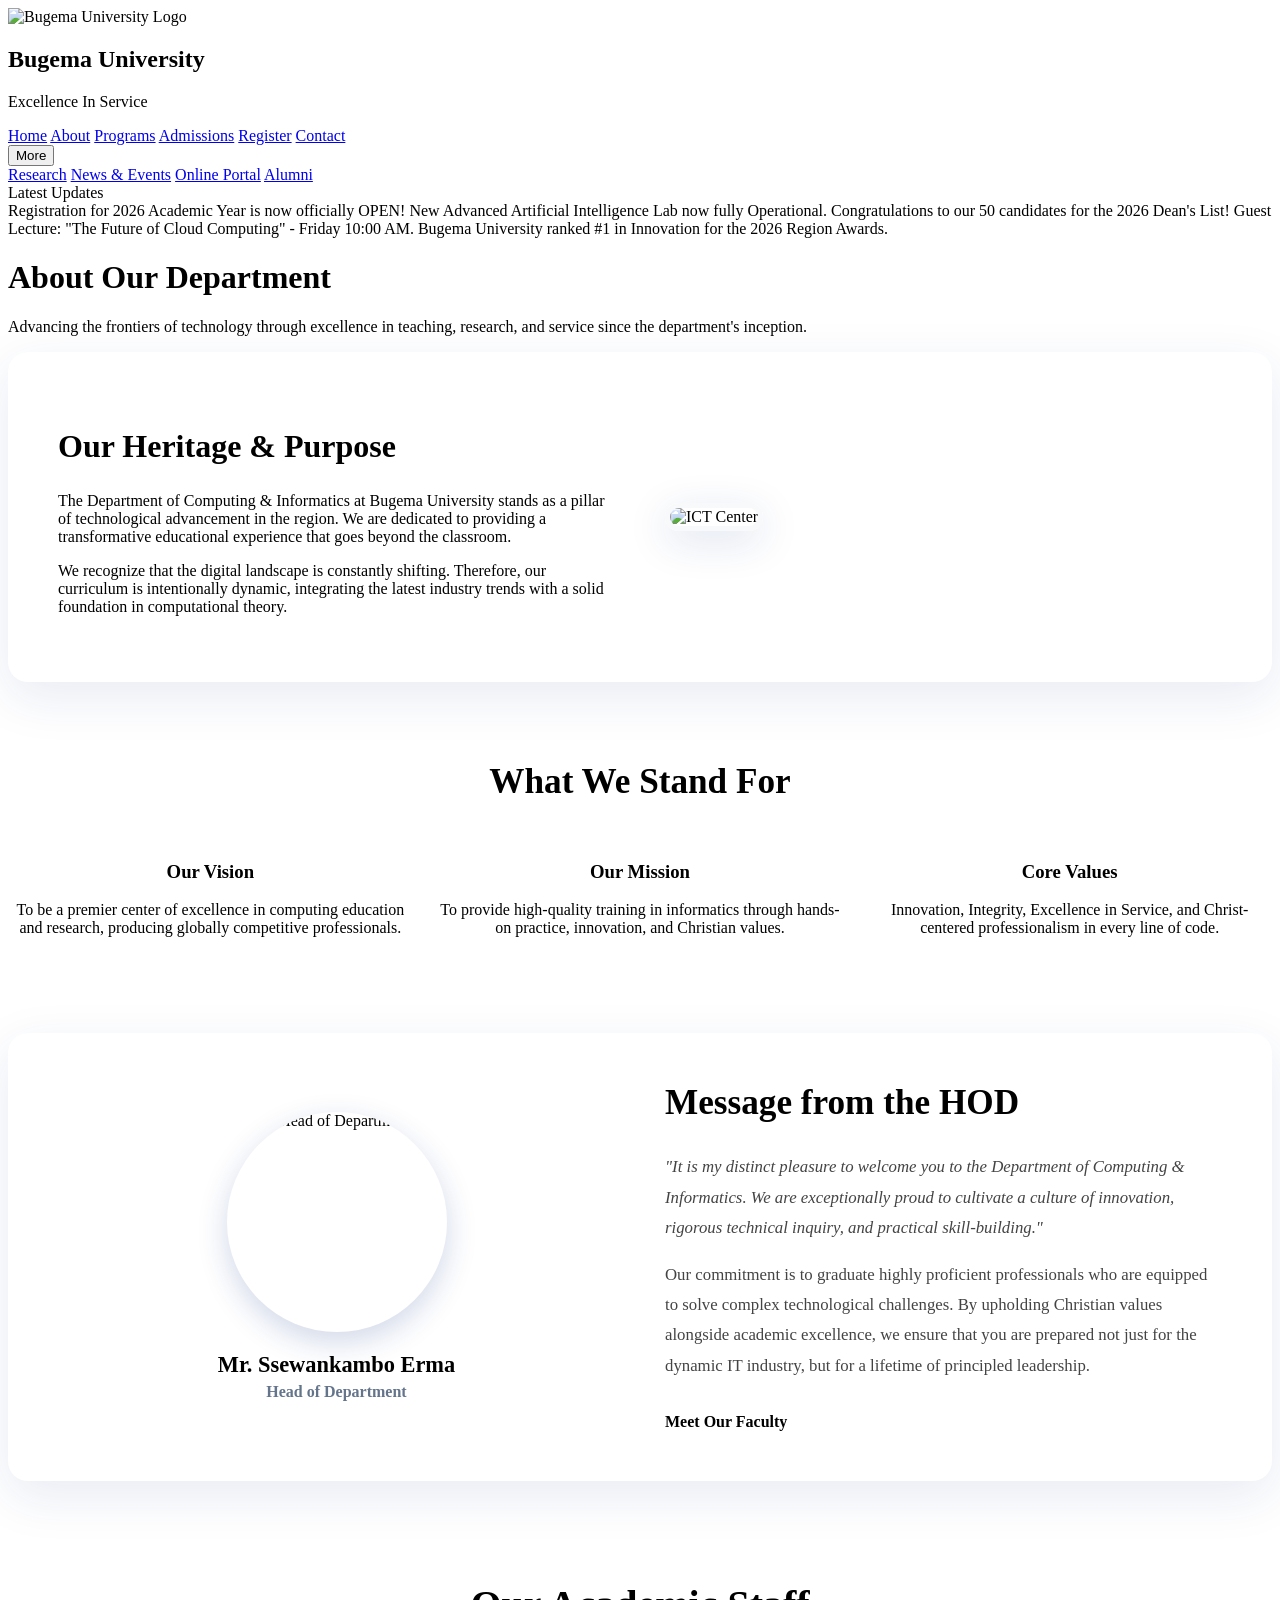
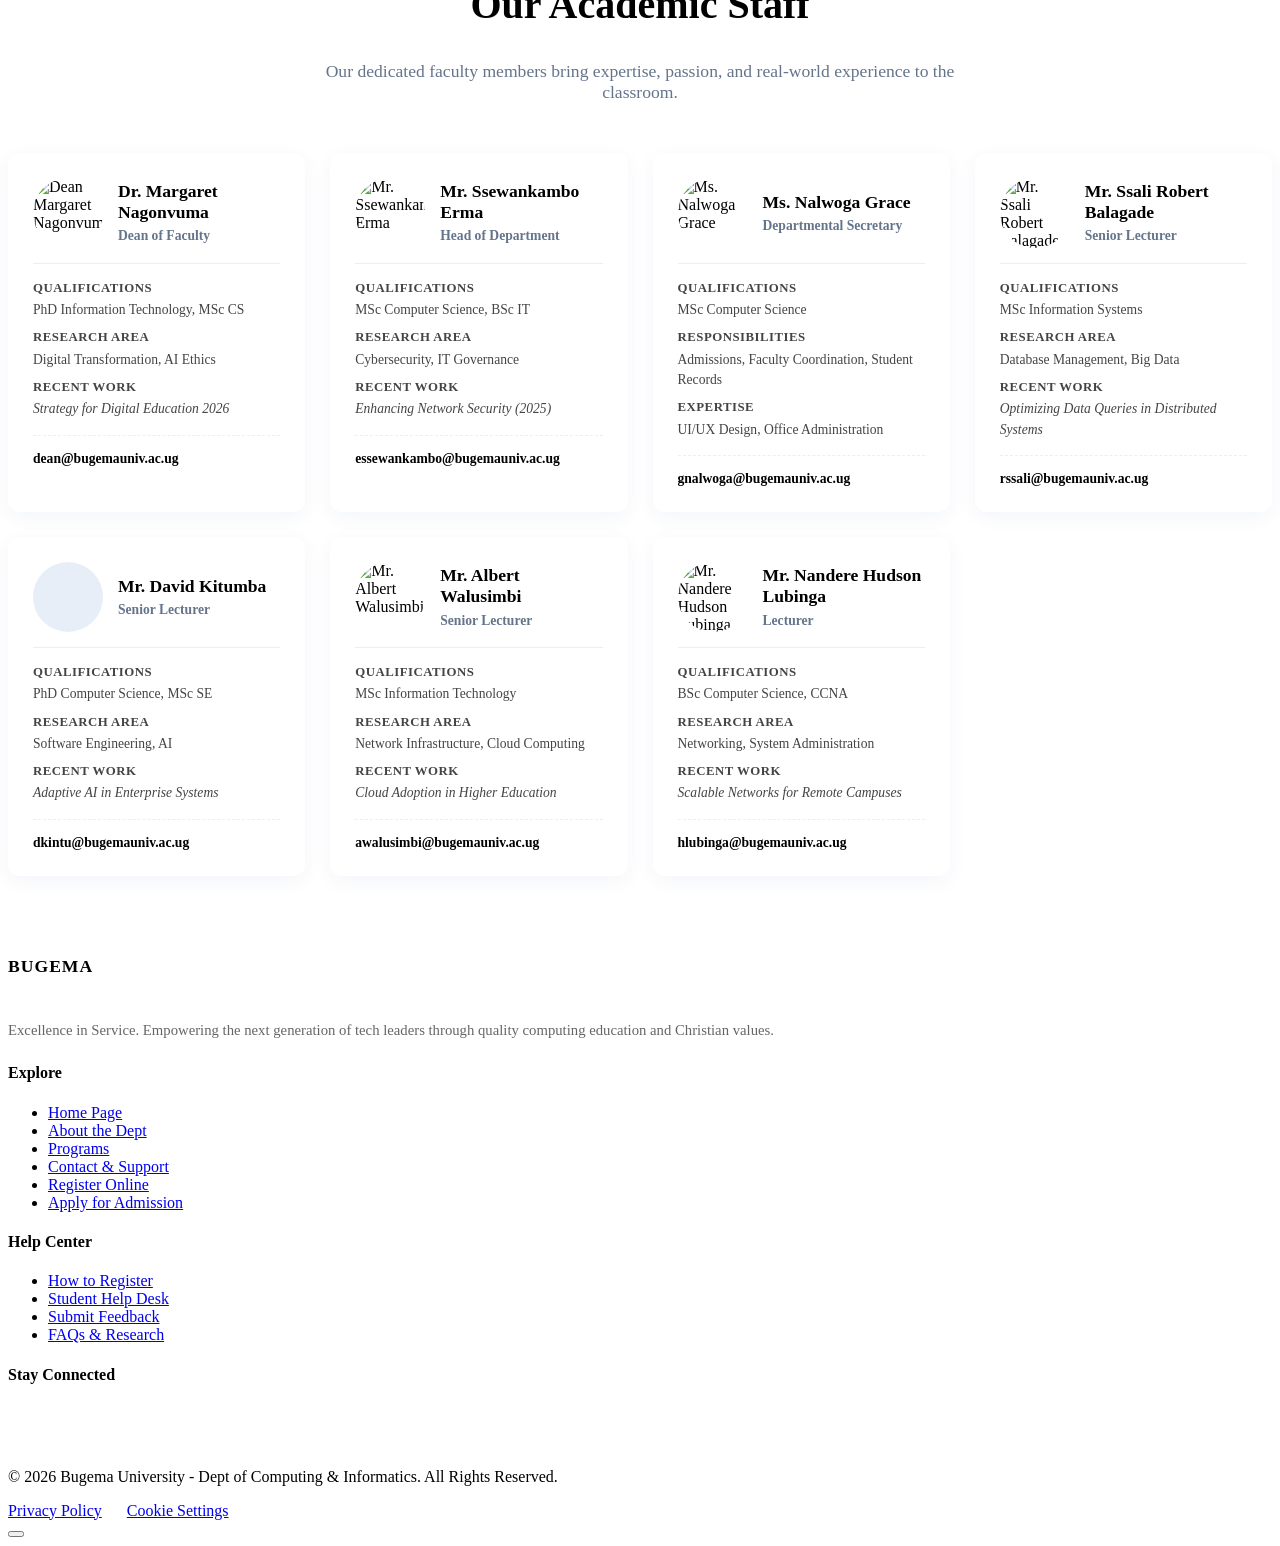
==== About Us _ Bugema University - Department of Computing & Informatics.html @ f6e088bc "Add files via upload" ====
<!DOCTYPE html>
<!-- saved from url=(0065)https://bugema-univ-departmentof-computinga.vercel.app/about.html -->
<html lang="en" data-theme="light"><head><meta http-equiv="Content-Type" content="text/html; charset=UTF-8">
    
    <meta name="viewport" content="width=device-width, initial-scale=1.0">
    <title>About Us | Bugema University - Department of Computing &amp; Informatics</title>
    <meta name="description" content="Learn about the Department of Computing &amp; Informatics at Bugema University - our heritage, vision, mission, and core values.">
    <link rel="stylesheet" href="./About Us _ Bugema University - Department of Computing &amp; Informatics_files/all.min.css">
    <link rel="stylesheet" href="./About Us _ Bugema University - Department of Computing &amp; Informatics_files/styles.css">
    <style>
        .content-grid {
            display: grid;
            grid-template-columns: 1fr 1fr;
            gap: 50px;
            align-items: center;
            margin-bottom: 60px;
            background: white;
            padding: 50px;
            border-radius: 20px;
            box-shadow: 0 15px 50px rgba(26, 58, 138, 0.1);
        }

        .content-image img {
            width: 100%;
            border-radius: 15px;
            box-shadow: 0 10px 40px rgba(26, 58, 138, 0.15);
            border: 5px solid #f8f9fa;
        }

        .values-section {
            display: grid;
            grid-template-columns: repeat(auto-fit, minmax(280px, 1fr));
            gap: 25px;
            margin-top: 40px;
        }

        /* Staff Profiles Styling */
        .staff-grid {
            display: grid;
            grid-template-columns: repeat(auto-fill, minmax(280px, 1fr));
            gap: 25px;
            margin-top: 50px;
            margin-bottom: 80px;
        }

        .staff-card {
            background: white;
            border-radius: 12px;
            padding: 25px;
            box-shadow: 0 5px 20px rgba(26, 58, 138, 0.05);
            border-top: 4px solid var(--bu-blue);
            transition: transform 0.3s ease, box-shadow 0.3s ease;
            text-align: left;
            z-index: 10;
        }

        .staff-card:hover {
            transform: translateY(-8px) !important;
            box-shadow: 0 12px 30px rgba(26, 58, 138, 0.12);
        }

        .staff-header {
            display: flex;
            align-items: center;
            gap: 15px;
            margin-bottom: 15px;
            border-bottom: 1px solid #eee;
            padding-bottom: 15px;
        }

        .staff-img,
        .staff-placeholder-img {
            width: 70px;
            height: 70px;
            flex-shrink: 0;
            border-radius: 50%;
            border: 3px solid var(--light-blue);
        }

        .staff-img {
            object-fit: cover;
        }

        .staff-placeholder-img {
            background: #f1f5f9;
            color: #94a3b8;
            display: flex;
            align-items: center;
            justify-content: center;
            font-size: 2rem;
        }

        .staff-info h3 {
            margin: 0;
            color: var(--bu-blue);
            font-size: 1.1rem;
            font-weight: 700;
            line-height: 1.2;
        }

        .staff-info p {
            margin: 5px 0 0;
            color: #64748b;
            font-size: 0.85rem;
            font-weight: 600;
        }

        .staff-details p {
            margin: 8px 0;
            font-size: 0.85rem;
            color: #444;
            line-height: 1.5;
        }

        .staff-details strong {
            color: var(--bu-blue);
            font-size: 0.8rem;
            display: block;
            margin-bottom: 2px;
            text-transform: uppercase;
            letter-spacing: 0.5px;
        }

        .staff-contact {
            margin-top: 15px;
            padding-top: 15px;
            border-top: 1px dashed #eee;
            font-size: 0.85rem;
            word-break: break-all;
        }

        .staff-contact a {
            color: var(--accent-blue);
            text-decoration: none;
            font-weight: 600;
        }

        @media (max-width: 768px) {
            .content-grid {
                grid-template-columns: 1fr;
            }
        }
    </style>
</head>

<body>

    <nav aria-label="Main navigation">
        <div class="top-bar">
            <div class="logo-container">
                <img src="./About Us _ Bugema University - Department of Computing &amp; Informatics_files/logoBU.jpg" alt="Bugema University Logo">
                <div class="logo-text">
                    <h1>Bugema University</h1>
                    <p>Excellence In Service</p>
                </div>
            </div>
        </div>
        <div class="bottom-bar">
            <div class="nav-links">
                <a href="https://bugema-univ-departmentof-computinga.vercel.app/index.html">Home</a>
                <a href="https://bugema-univ-departmentof-computinga.vercel.app/about.html" class="active">About</a>
                <a href="https://bugema-univ-departmentof-computinga.vercel.app/programs.html">Programs</a>
                <a href="https://bugema-univ-departmentof-computinga.vercel.app/admissions.html">Admissions</a>
                <a href="https://bugema-univ-departmentof-computinga.vercel.app/registrationForm.html">Register</a>
                <a href="https://bugema-univ-departmentof-computinga.vercel.app/about.html#contact">Contact</a>
                <div class="dropdown">
                    <button class="dropdown-btn">More <i class="fas fa-chevron-down"></i></button>
                    <div class="dropdown-content">
                        <a href="https://bugema-univ-departmentof-computinga.vercel.app/research.html">Research</a>
                        <a href="https://bugema-univ-departmentof-computinga.vercel.app/news.html">News &amp; Events</a>
                        <a href="https://bugema-univ-departmentof-computinga.vercel.app/list.html">Online Portal</a>
                        <a href="https://bugema-univ-departmentof-computinga.vercel.app/alumni.html">Alumni</a>
                    </div>
                </div>
            </div>
        </div>
    </nav>

    <div class="news-ticker">
        <div class="ticker-label">Latest Updates</div>
        <div class="ticker-wrap">
            <div class="ticker-move">
                <span class="ticker-item"><i class="fas fa-bullhorn"></i> Registration for 2026 Academic Year is now
                    officially OPEN!</span>
                <span class="ticker-item"><i class="fas fa-microchip"></i> New Advanced Artificial Intelligence Lab now
                    fully Operational.</span>
                <span class="ticker-item"><i class="fas fa-graduation-cap"></i> Congratulations to our 50 candidates for
                    the 2026 Dean's List!</span>
                <span class="ticker-item"><i class="fas fa-calendar-check"></i> Guest Lecture: "The Future of Cloud
                    Computing" - Friday 10:00 AM.</span>
                <span class="ticker-item"><i class="fas fa-university"></i> Bugema University ranked #1 in Innovation
                    for the 2026 Region Awards.</span>
            </div>
        </div>
    </div>
    <header class="page-hero">
        <h1>About Our Department</h1>
        <p>Advancing the frontiers of technology through excellence in teaching, research, and service since the
            department's inception.</p>
    </header>

    <div class="container">
        <section class="content-grid">
            <div class="content-text">
                <h2 style="color: var(--text-primary); font-size: 2rem; font-weight: 800;">Our Heritage &amp; Purpose</h2>
                <p>The Department of Computing &amp; Informatics at Bugema University stands as a pillar of technological
                    advancement in the region. We are dedicated to providing a transformative educational experience
                    that goes beyond the classroom.</p>
                <p>We recognize that the digital landscape is constantly shifting. Therefore, our curriculum is
                    intentionally dynamic, integrating the latest industry trends with a solid foundation in
                    computational theory.</p>
            </div>
            <div class="content-image">
                <img src="./About Us _ Bugema University - Department of Computing &amp; Informatics_files/img.png" alt="ICT Center">
            </div>
        </section>


        <section style="text-align: center; margin: 80px 0;">
            <h2 style="color: var(--text-primary); font-size: 2.2rem; margin-bottom: 40px; font-weight: 800;">What We
                Stand
                For</h2>
            <div class="values-section">
                <div class="value-card">
                    <h3>Our Vision</h3>
                    <p>To be a premier center of excellence in computing education and research, producing globally
                        competitive professionals.</p>
                </div>
                <div class="value-card">
                    <h3>Our Mission</h3>
                    <p>To provide high-quality training in informatics through hands-on practice, innovation, and
                        Christian values.</p>
                </div>
                <div class="value-card">
                    <h3>Core Values</h3>
                    <p>Innovation, Integrity, Excellence in Service, and Christ-centered professionalism in every line
                        of code.</p>
                </div>
            </div>
        </section>

        <section class="content-grid" style="margin-bottom: 100px;">
            <div style="text-align: center;">
                <div style="width: 220px; height: 220px; border-radius: 50%; border: 5px solid var(--bu-blue); margin: 0 auto 20px; overflow: hidden; box-shadow: 0 10px 30px rgba(26, 58, 138, 0.2);">
                    <img src="./About Us _ Bugema University - Department of Computing &amp; Informatics_files/hod.png" alt="Head of Department" style="width: 100%; height: 100%; object-fit: cover;">
                </div>
                <h3 style="color: var(--bu-blue); margin: 0; font-size: 1.4rem; font-weight: 800;">Mr. Ssewankambo Erma
                </h3>
                <p style="margin: 5px 0 0; color: #64748b; font-weight: bold;">Head of Department</p>
            </div>
            <div class="content-text">
                <h2 style="color: var(--text-primary); font-size: 2.2rem; font-weight: 800; margin-top: 0;">Message from
                    the
                    HOD</h2>
                <p style="font-size: 1.05rem; line-height: 1.8; color: #444; font-style: italic;">
                    "It is my distinct pleasure to welcome you to the Department of Computing &amp; Informatics. We are
                    exceptionally proud to cultivate a culture of innovation, rigorous technical inquiry, and practical
                    skill-building."
                </p>
                <p style="font-size: 1.05rem; line-height: 1.8; color: #444;">
                    Our commitment is to graduate highly proficient professionals who are equipped to solve complex
                    technological challenges. By upholding Christian values alongside academic excellence, we ensure
                    that you are prepared not just for the dynamic IT industry, but for a lifetime of principled
                    leadership.
                </p>
                <a href="https://bugema-univ-departmentof-computinga.vercel.app/about.html#staff" style="color: var(--bu-blue); font-weight: bold; text-decoration: none; display: inline-block; margin-top: 15px;">Meet
                    Our Faculty <i class="fas fa-arrow-down" style="margin-left: 5px;"></i></a>
            </div>
        </section>



        <!-- Staff Profiles Section -->
        <section id="staff" style="margin-top: 100px;">
            <div style="text-align: center; margin-bottom: 50px;">
                <h2 style="color: var(--text-primary); font-size: 2.5rem; font-weight: 800;">Our Academic Staff</h2>
                <p style="color: #64748b; font-size: 1.1rem; max-width: 700px; margin: 0 auto;">Our dedicated faculty
                    members bring expertise, passion, and real-world experience to the classroom.</p>
            </div>

            <div class="staff-grid">
                <!-- LEADER 1: DEAN -->
                <div class="staff-card" style="border-top-color: var(--bu-blue);">
                    <div class="staff-header">
                        <img src="./About Us _ Bugema University - Department of Computing &amp; Informatics_files/nagonvuma.png" alt="Dean Margaret Nagonvuma" class="staff-img" style="border-color: var(--bu-blue);">
                        <div class="staff-info">
                            <h3 style="color: var(--bu-blue);">Dr. Margaret Nagonvuma</h3>
                            <p>Dean of Faculty</p>
                        </div>
                    </div>
                    <div class="staff-details">
                        <p><strong>Qualifications</strong> PhD Information Technology, MSc CS</p>
                        <p><strong>Research Area</strong> Digital Transformation, AI Ethics</p>
                        <p><strong>Recent Work</strong> <em>Strategy for Digital Education 2026</em></p>
                    </div>
                    <div class="staff-contact">
                        <a href="mailto:dean@bugemauniv.ac.ug"><i class="fas fa-envelope"></i>
                            dean@bugemauniv.ac.ug</a>
                    </div>
                </div>

                <!-- LEADER 2: HOD -->
                <div class="staff-card" style="border-top-color: var(--bu-blue);">
                    <div class="staff-header">
                        <img src="./About Us _ Bugema University - Department of Computing &amp; Informatics_files/hod.png" alt="Mr. Ssewankambo Erma" class="staff-img" style="border-color: var(--bu-blue);">
                        <div class="staff-info">
                            <h3 style="color: var(--bu-blue);">Mr. Ssewankambo Erma</h3>
                            <p>Head of Department</p>
                        </div>
                    </div>
                    <div class="staff-details">
                        <p><strong>Qualifications</strong> MSc Computer Science, BSc IT</p>
                        <p><strong>Research Area</strong> Cybersecurity, IT Governance</p>
                        <p><strong>Recent Work</strong> <em>Enhancing Network Security (2025)</em></p>
                    </div>
                    <div class="staff-contact">
                        <a href="mailto:essewankambo@bugemauniv.ac.ug"><i class="fas fa-envelope"></i>
                            essewankambo@bugemauniv.ac.ug</a>
                    </div>
                </div>

                <!-- LEADER 3: SECRETARY -->
                <div class="staff-card" style="border-top-color: var(--accent-blue);">
                    <div class="staff-header">
                        <img src="./About Us _ Bugema University - Department of Computing &amp; Informatics_files/nalwoga grace.png" alt="Ms. Nalwoga Grace" class="staff-img" style="border-color: var(--accent-blue);">
                        <div class="staff-info">
                            <h3 style="color: var(--bu-blue);">Ms. Nalwoga Grace</h3>
                            <p>Departmental Secretary</p>
                        </div>
                    </div>
                    <div class="staff-details">
                        <p><strong>Qualifications</strong> MSc Computer Science</p>
                        <p><strong>Responsibilities</strong> Admissions, Faculty Coordination, Student Records</p>
                        <p><strong>Expertise</strong> UI/UX Design, Office Administration</p>
                    </div>
                    <div class="staff-contact">
                        <a href="mailto:gnalwoga@bugemauniv.ac.ug"><i class="fas fa-envelope"></i>
                            gnalwoga@bugemauniv.ac.ug</a>
                    </div>
                </div>

                <!-- Lecturer 2: Ssali Robert Balagade -->
                <div class="staff-card" style="border-top-color: var(--accent-blue);">
                    <div class="staff-header">
                        <img src="./About Us _ Bugema University - Department of Computing &amp; Informatics_files/ssali robert balagade.png" alt="Mr. Ssali Robert Balagade" class="staff-img" style="border-color: var(--accent-blue);">
                        <div class="staff-info">
                            <h3 style="color: var(--bu-blue);">Mr. Ssali Robert Balagade</h3>
                            <p>Senior Lecturer</p>
                        </div>
                    </div>
                    <div class="staff-details">
                        <p><strong>Qualifications</strong> MSc Information Systems</p>
                        <p><strong>Research Area</strong> Database Management, Big Data</p>
                        <p><strong>Recent Work</strong> <em>Optimizing Data Queries in Distributed Systems</em></p>
                    </div>
                    <div class="staff-contact">
                        <a href="mailto:rssali@bugemauniv.ac.ug"><i class="fas fa-envelope"></i>
                            rssali@bugemauniv.ac.ug</a>
                    </div>
                </div>


                <!-- Lecturer: Mr. David Kitumba -->
                <div class="staff-card" style="border-top-color: var(--bu-blue-light);">
                    <div class="staff-header">
                        <div style="width: 70px; height: 70px; border-radius: 50%; border: 3px solid var(--bu-blue-light); display: flex; align-items: center; justify-content: center; background: #e8eef8; color: var(--bu-blue-light); font-size: 2rem; overflow: hidden;">
                            <i class="fas fa-user-tie"></i>
                        </div>
                        <div class="staff-info">
                            <h3 style="color: var(--bu-blue);">Mr. David Kitumba</h3>
                            <p>Senior Lecturer</p>
                        </div>
                    </div>
                    <div class="staff-details">
                        <p><strong>Qualifications</strong> PhD Computer Science, MSc SE</p>
                        <p><strong>Research Area</strong> Software Engineering, AI</p>
                        <p><strong>Recent Work</strong> <em>Adaptive AI in Enterprise Systems</em></p>
                    </div>
                    <div class="staff-contact">
                        <a href="mailto:dkintu@bugemauniv.ac.ug"><i class="fas fa-envelope"></i>
                            dkintu@bugemauniv.ac.ug</a>
                    </div>
                </div>

                <!-- Lecturer 4: Albert Walusimbi -->
                <div class="staff-card" style="border-top-color: #f59e0b;">
                    <div class="staff-header">
                        <img src="./About Us _ Bugema University - Department of Computing &amp; Informatics_files/albert walusimbi.png" alt="Mr. Albert Walusimbi" class="staff-img" style="border-color: #f59e0b;">
                        <div class="staff-info">
                            <h3 style="color: var(--bu-blue);">Mr. Albert Walusimbi</h3>
                            <p>Senior Lecturer</p>
                        </div>
                    </div>
                    <div class="staff-details">
                        <p><strong>Qualifications</strong> MSc Information Technology</p>
                        <p><strong>Research Area</strong> Network Infrastructure, Cloud Computing</p>
                        <p><strong>Recent Work</strong> <em>Cloud Adoption in Higher Education</em></p>
                    </div>
                    <div class="staff-contact">
                        <a href="mailto:awalusimbi@bugemauniv.ac.ug"><i class="fas fa-envelope"></i>
                            awalusimbi@bugemauniv.ac.ug</a>
                    </div>
                </div>

                <!-- Lecturer 5: Nandere Hudson Lubinga -->
                <div class="staff-card" style="border-top-color: #10b981;">
                    <div class="staff-header">
                        <img src="./About Us _ Bugema University - Department of Computing &amp; Informatics_files/nandere hudson lubinga.png" alt="Mr. Nandere Hudson Lubinga" class="staff-img" style="border-color: #10b981;">
                        <div class="staff-info">
                            <h3 style="color: var(--bu-blue);">Mr. Nandere Hudson Lubinga</h3>
                            <p>Lecturer</p>
                        </div>
                    </div>
                    <div class="staff-details">
                        <p><strong>Qualifications</strong> BSc Computer Science, CCNA</p>
                        <p><strong>Research Area</strong> Networking, System Administration</p>
                        <p><strong>Recent Work</strong> <em>Scalable Networks for Remote Campuses</em></p>
                    </div>
                    <div class="staff-contact">
                        <a href="mailto:hlubinga@bugemauniv.ac.ug"><i class="fas fa-envelope"></i>
                            hlubinga@bugemauniv.ac.ug</a>
                    </div>
                </div>
            </div> <!-- End staff-grid -->
        </section> <!-- End staff-section -->


    </div> <!-- End container -->

    <footer class="site-footer">
        <div class="footer-grid">
            <div>
                <div class="footer-brand" style="display: flex; align-items: center; margin-bottom: 25px;">
                    <div>
                        <h3 style="margin: 0; font-size: 1.1rem; letter-spacing: 1px; color: var(--bu-blue);">BUGEMA
                        </h3>
                        <p style="margin: 0; font-size: 0.8rem; color: rgba(255,255,255,0.7); font-weight: bold; text-transform: uppercase;">
                            University</p>
                    </div>
                </div>
                <p style="font-size: 0.92rem; line-height: 1.8; opacity: 0.6; margin-bottom: 20px;">
                    Excellence in Service. Empowering the next generation of tech leaders through quality computing
                    education and Christian values.
                </p>
            </div>
            <div>
                <h4 class="footer-heading">Explore</h4>
                <ul class="footer-links">
                    <li><a href="https://bugema-univ-departmentof-computinga.vercel.app/index.html">Home Page</a></li>
                    <li><a href="https://bugema-univ-departmentof-computinga.vercel.app/about.html">About the Dept</a></li>
                    <li><a href="https://bugema-univ-departmentof-computinga.vercel.app/programs.html">Programs</a></li>
                    <li><a href="https://bugema-univ-departmentof-computinga.vercel.app/about.html#contact">Contact &amp; Support</a></li>
                    <li><a href="https://bugema-univ-departmentof-computinga.vercel.app/registrationForm.html">Register Online</a></li>
                    <li><a href="https://bugema-univ-departmentof-computinga.vercel.app/admissionform.html">Apply for Admission</a></li>
                </ul>
            </div>
            <div>
                <h4 class="footer-heading">Help Center</h4>
                <ul class="footer-links">
                    <li><a href="https://bugema-univ-departmentof-computinga.vercel.app/admissions.html">How to Register</a></li>
                    <li><a href="https://bugema-univ-departmentof-computinga.vercel.app/list.html">Student Help Desk</a></li>
                    <li><a href="https://bugema-univ-departmentof-computinga.vercel.app/feedback.html">Submit Feedback</a></li>
                    <li><a href="https://bugema-univ-departmentof-computinga.vercel.app/research.html">FAQs &amp; Research</a></li>
                </ul>
            </div>
            <div>
                <h4 class="footer-heading" id="contact">Stay Connected</h4>
                <div style="display: flex; gap: 12px; margin-bottom: 25px;">
                    <a href="https://wa.me/256709749084" target="_blank" class="social-icon whatsapp" title="WhatsApp Us"><i class="fab fa-whatsapp"></i></a>
                    <a href="mailto:info@bugemauniv.ac.ug" class="social-icon email" title="Email Us"><i class="fas fa-envelope"></i></a>
                    <a href="https://www.google.com/maps/place/Bugema+University" target="_blank" class="social-icon location" title="Our Location"><i class="fas fa-map-marker-alt"></i></a>
                </div>
                <p style="font-size: 0.85rem; color: rgba(255,255,255,0.5); line-height: 1.6;">Follow our official
                    channels for real-time
                    updates on campus events and IT workshops.</p>
            </div>
        </div>
        <div class="footer-bottom">
            <p>© 2026 Bugema University - Dept of Computing &amp; Informatics. All Rights Reserved.</p>
            <div style="display: flex; gap: 25px;">
                <a href="https://bugema-univ-departmentof-computinga.vercel.app/about.html#">Privacy Policy</a>
                <a href="https://bugema-univ-departmentof-computinga.vercel.app/about.html#">Cookie Settings</a>
            </div>
        </div>
    </footer>

    <script src="./About Us _ Bugema University - Department of Computing &amp; Informatics_files/script.js.download"></script>


<div class="theme-toggle"><i class="fas fa-moon" id="theme-icon"></i></div><button class="scroll-top-btn" aria-label="Scroll to top"><i class="fas fa-chevron-up"></i></button></body></html>
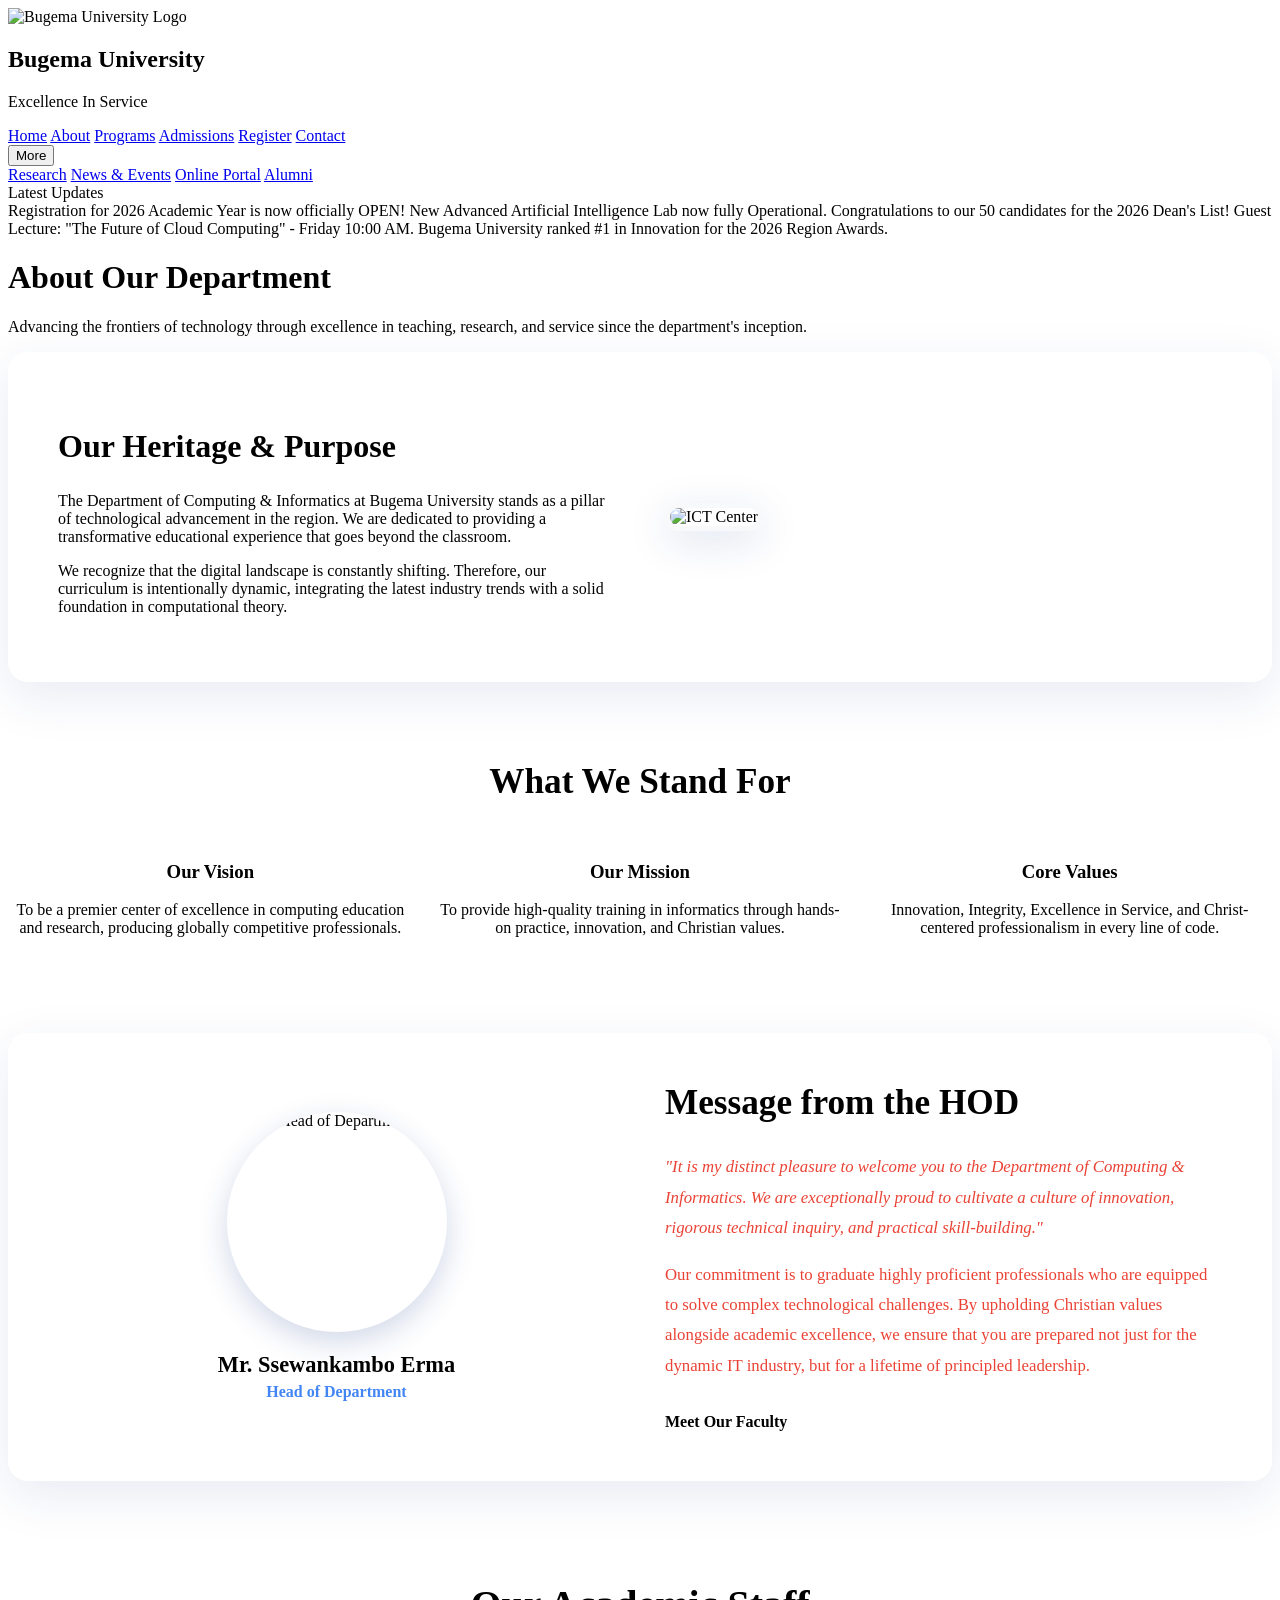
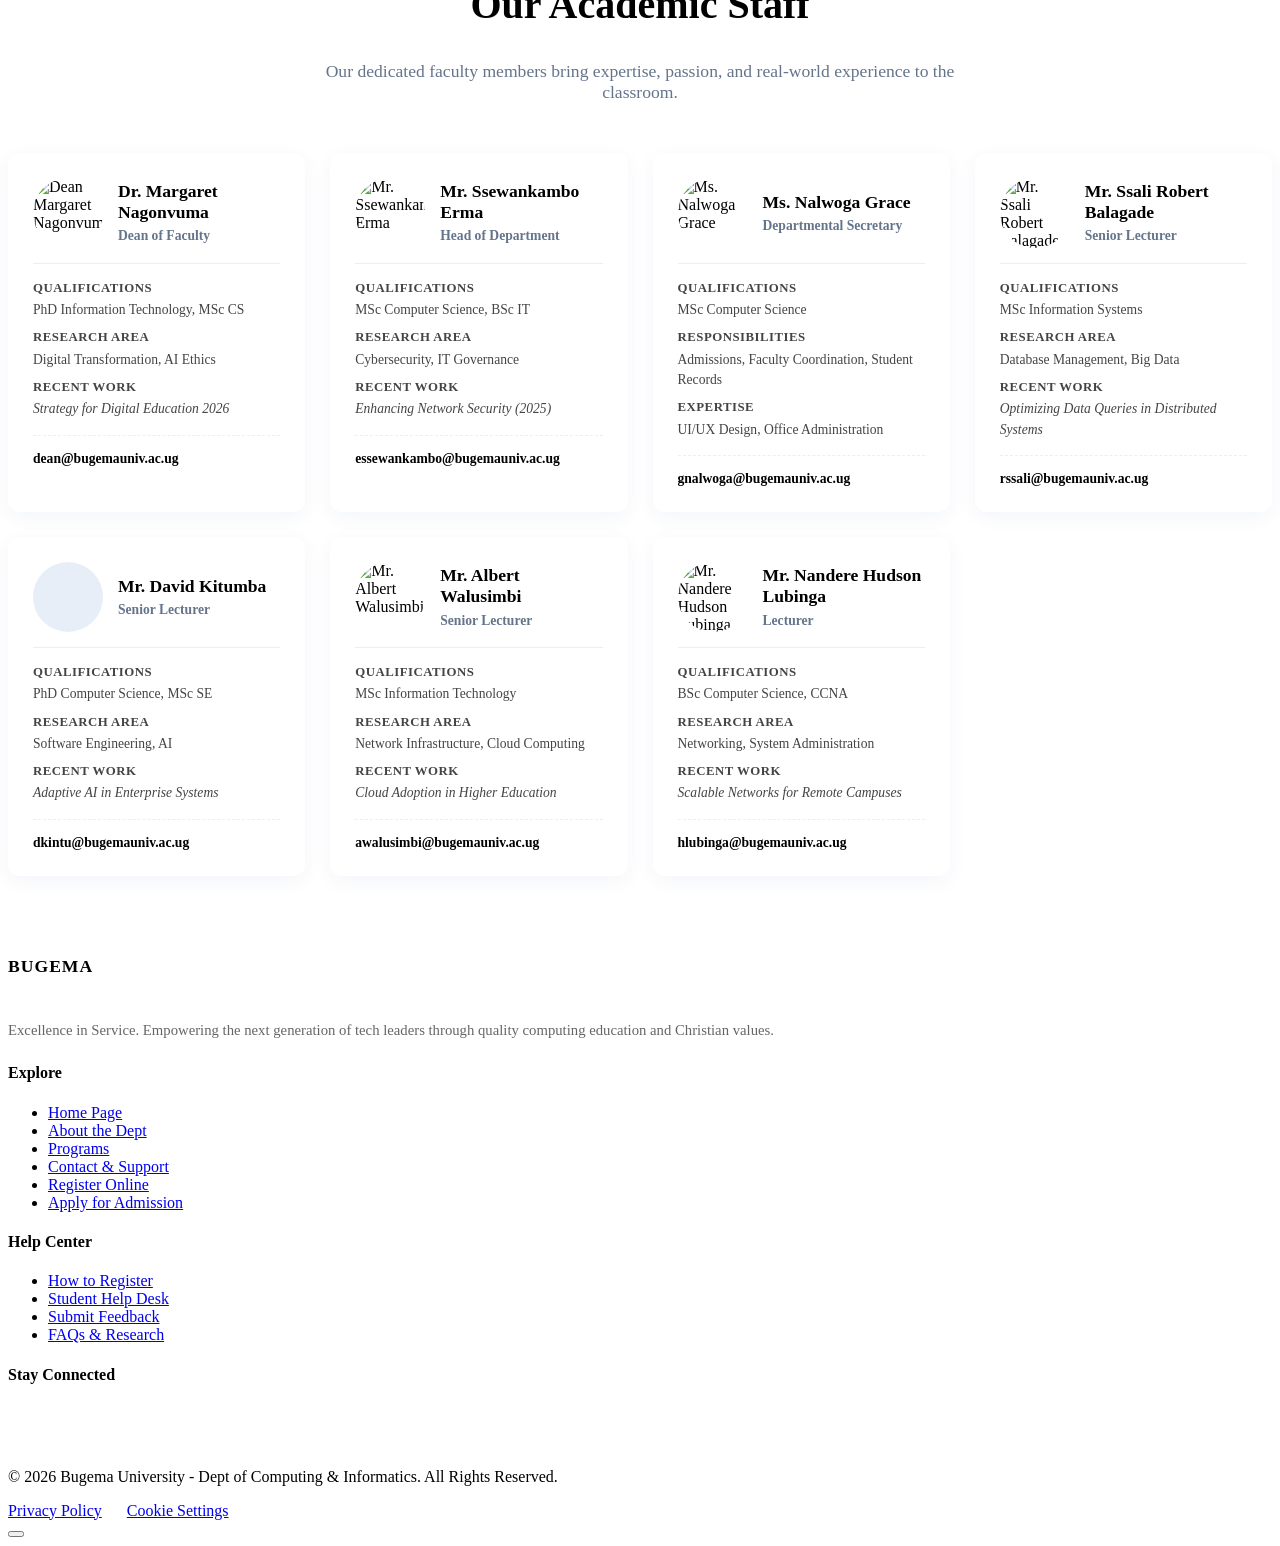
==== commit 455d7598: "Add files via upload" ====
--- a/About Us _ Bugema University - Department of Computing & Informatics.html
+++ b/About Us _ Bugema University - Department of Computing & Informatics.html
@@ -7,139 +7,145 @@
     <meta name="description" content="Learn about the Department of Computing &amp; Informatics at Bugema University - our heritage, vision, mission, and core values.">
     <link rel="stylesheet" href="./About Us _ Bugema University - Department of Computing &amp; Informatics_files/all.min.css">
     <link rel="stylesheet" href="./About Us _ Bugema University - Department of Computing &amp; Informatics_files/styles.css">
-    <style>
-        .content-grid {
-            display: grid;
-            grid-template-columns: 1fr 1fr;
-            gap: 50px;
-            align-items: center;
-            margin-bottom: 60px;
-            background: white;
-            padding: 50px;
-            border-radius: 20px;
-            box-shadow: 0 15px 50px rgba(26, 58, 138, 0.1);
-        }
-
-        .content-image img {
-            width: 100%;
-            border-radius: 15px;
-            box-shadow: 0 10px 40px rgba(26, 58, 138, 0.15);
-            border: 5px solid #f8f9fa;
-        }
-
-        .values-section {
-            display: grid;
-            grid-template-columns: repeat(auto-fit, minmax(280px, 1fr));
-            gap: 25px;
-            margin-top: 40px;
-        }
-
-        /* Staff Profiles Styling */
-        .staff-grid {
-            display: grid;
-            grid-template-columns: repeat(auto-fill, minmax(280px, 1fr));
-            gap: 25px;
-            margin-top: 50px;
-            margin-bottom: 80px;
-        }
-
-        .staff-card {
-            background: white;
-            border-radius: 12px;
-            padding: 25px;
-            box-shadow: 0 5px 20px rgba(26, 58, 138, 0.05);
-            border-top: 4px solid var(--bu-blue);
-            transition: transform 0.3s ease, box-shadow 0.3s ease;
-            text-align: left;
-            z-index: 10;
-        }
-
-        .staff-card:hover {
-            transform: translateY(-8px) !important;
-            box-shadow: 0 12px 30px rgba(26, 58, 138, 0.12);
-        }
-
-        .staff-header {
-            display: flex;
-            align-items: center;
-            gap: 15px;
-            margin-bottom: 15px;
-            border-bottom: 1px solid #eee;
-            padding-bottom: 15px;
-        }
-
-        .staff-img,
-        .staff-placeholder-img {
-            width: 70px;
-            height: 70px;
-            flex-shrink: 0;
-            border-radius: 50%;
-            border: 3px solid var(--light-blue);
-        }
-
-        .staff-img {
-            object-fit: cover;
-        }
-
-        .staff-placeholder-img {
-            background: #f1f5f9;
-            color: #94a3b8;
-            display: flex;
-            align-items: center;
-            justify-content: center;
-            font-size: 2rem;
-        }
-
-        .staff-info h3 {
-            margin: 0;
-            color: var(--bu-blue);
-            font-size: 1.1rem;
-            font-weight: 700;
-            line-height: 1.2;
-        }
-
-        .staff-info p {
-            margin: 5px 0 0;
-            color: #64748b;
-            font-size: 0.85rem;
-            font-weight: 600;
-        }
-
-        .staff-details p {
-            margin: 8px 0;
-            font-size: 0.85rem;
-            color: #444;
-            line-height: 1.5;
-        }
-
-        .staff-details strong {
-            color: var(--bu-blue);
-            font-size: 0.8rem;
-            display: block;
-            margin-bottom: 2px;
-            text-transform: uppercase;
-            letter-spacing: 0.5px;
-        }
-
-        .staff-contact {
-            margin-top: 15px;
-            padding-top: 15px;
-            border-top: 1px dashed #eee;
-            font-size: 0.85rem;
-            word-break: break-all;
-        }
-
-        .staff-contact a {
-            color: var(--accent-blue);
-            text-decoration: none;
-            font-weight: 600;
-        }
-
-        @media (max-width: 768px) {
-            .content-grid {
-                grid-template-columns: 1fr;
-            }
-        }
+    <style>
+        .content-grid {
+            display: grid;
+            grid-template-columns: 1fr 1fr;
+            gap: 50px;
+            align-items: center;
+            margin-bottom: 60px;
+            background: white;
+            padding: 50px;
+            border-radius: 20px;
+            box-shadow: 0 15px 50px rgba(26, 58, 138, 0.1);
+        }
+
+        .content-image img {
+            width: 100%;
+            border-radius: 15px;
+            box-shadow: 0 10px 40px rgba(26, 58, 138, 0.15);
+            border: 5px solid #f8f9fa;
+        }
+
+        .values-section {
+            display: grid;
+            grid-template-columns: repeat(auto-fit, minmax(280px, 1fr));
+            gap: 25px;
+            margin-top: 40px;
+        }
+
+        /* Staff Profiles Styling */
+        .staff-grid {
+            display: grid;
+            grid-template-columns: repeat(auto-fill, minmax(280px, 1fr));
+            gap: 25px;
+            margin-top: 50px;
+            margin-bottom: 80px;
+        }
+
+        .staff-card {
+            background: white;
+            border-radius: 12px;
+            padding: 25px;
+            box-shadow: 0 5px 20px rgba(26, 58, 138, 0.05);
+            border-top: 4px solid var(--bu-blue);
+            transition: transform 0.3s ease, box-shadow 0.3s ease;
+            text-align: left;
+            z-index: 10;
+        }
+
+        .staff-card:hover {
+            transform: translateY(-8px) !important;
+            box-shadow: 0 12px 30px rgba(26, 58, 138, 0.12);
+        }
+
+        .staff-header {
+            display: flex;
+            align-items: center;
+            gap: 15px;
+            margin-bottom: 15px;
+            border-bottom: 1px solid #eee;
+            padding-bottom: 15px;
+        }
+
+        .staff-img,
+        .staff-placeholder-img {
+            width: 70px;
+            height: 70px;
+            flex-shrink: 0;
+            border-radius: 50%;
+            border: 3px solid var(--light-blue);
+        }
+
+        .staff-img {
+            object-fit: cover;
+        }
+
+        .staff-placeholder-img {
+            background: #f1f5f9;
+            color: #94a3b8;
+            display: flex;
+            align-items: center;
+            justify-content: center;
+            font-size: 2rem;
+        }
+
+        .staff-info h3 {
+            margin: 0;
+            color: var(--bu-blue);
+            font-size: 1.1rem;
+            font-weight: 700;
+            line-height: 1.2;
+        }
+
+        .staff-info p {
+            margin: 5px 0 0;
+            color: #64748b;
+            font-size: 0.85rem;
+            font-weight: 600;
+        }
+
+        .staff-details p {
+            margin: 8px 0;
+            font-size: 0.85rem;
+            color: #444;
+            line-height: 1.5;
+        }
+
+        .staff-details strong {
+            color: var(--bu-blue);
+            font-size: 0.8rem;
+            display: block;
+            margin-bottom: 2px;
+            text-transform: uppercase;
+            letter-spacing: 0.5px;
+        }
+
+        .staff-contact {
+            margin-top: 15px;
+            padding-top: 15px;
+            border-top: 1px dashed #eee;
+            font-size: 0.85rem;
+            word-break: break-all;
+        }
+
+        .staff-contact a {
+            color: var(--accent-blue);
+            text-decoration: none;
+            font-weight: 600;
+        }
+
+        @media (max-width: 768px) {
+            .content-grid {
+                grid-template-columns: 1fr;
+            }
+        }
+    .auto-style1 {
+	color: #EA4335;
+}
+.auto-style2 {
+	color: #4285F4;
+}
     </style>
 </head>
 
@@ -244,20 +250,20 @@
                 <div style="width: 220px; height: 220px; border-radius: 50%; border: 5px solid var(--bu-blue); margin: 0 auto 20px; overflow: hidden; box-shadow: 0 10px 30px rgba(26, 58, 138, 0.2);">
                     <img src="./About Us _ Bugema University - Department of Computing &amp; Informatics_files/hod.png" alt="Head of Department" style="width: 100%; height: 100%; object-fit: cover;">
                 </div>
-                <h3 style="color: var(--bu-blue); margin: 0; font-size: 1.4rem; font-weight: 800;">Mr. Ssewankambo Erma
+                <h3 style="color: var(--bu-blue); margin: 0; font-size: 1.4rem; font-weight: 800;" class="auto-style1">Mr. Ssewankambo Erma
                 </h3>
-                <p style="margin: 5px 0 0; color: #64748b; font-weight: bold;">Head of Department</p>
+                <p style="margin: 5px 0 0; font-weight: bold;" class="auto-style2">Head of Department</p>
             </div>
             <div class="content-text">
                 <h2 style="color: var(--text-primary); font-size: 2.2rem; font-weight: 800; margin-top: 0;">Message from
                     the
                     HOD</h2>
-                <p style="font-size: 1.05rem; line-height: 1.8; color: #444; font-style: italic;">
+                <p style="font-size: 1.05rem; line-height: 1.8; font-style: italic;" class="auto-style1">
                     "It is my distinct pleasure to welcome you to the Department of Computing &amp; Informatics. We are
                     exceptionally proud to cultivate a culture of innovation, rigorous technical inquiry, and practical
                     skill-building."
                 </p>
-                <p style="font-size: 1.05rem; line-height: 1.8; color: #444;">
+                <p style="font-size: 1.05rem; line-height: 1.8; " class="auto-style1">
                     Our commitment is to graduate highly proficient professionals who are equipped to solve complex
                     technological challenges. By upholding Christian values alongside academic excellence, we ensure
                     that you are prepared not just for the dynamic IT industry, but for a lifetime of principled
@@ -284,7 +290,7 @@
                     <div class="staff-header">
                         <img src="./About Us _ Bugema University - Department of Computing &amp; Informatics_files/nagonvuma.png" alt="Dean Margaret Nagonvuma" class="staff-img" style="border-color: var(--bu-blue);">
                         <div class="staff-info">
-                            <h3 style="color: var(--bu-blue);">Dr. Margaret Nagonvuma</h3>
+                            <h3 style="color: var(--bu-blue);" class="auto-style1">Dr. Margaret Nagonvuma</h3>
                             <p>Dean of Faculty</p>
                         </div>
                     </div>
@@ -304,7 +310,7 @@
                     <div class="staff-header">
                         <img src="./About Us _ Bugema University - Department of Computing &amp; Informatics_files/hod.png" alt="Mr. Ssewankambo Erma" class="staff-img" style="border-color: var(--bu-blue);">
                         <div class="staff-info">
-                            <h3 style="color: var(--bu-blue);">Mr. Ssewankambo Erma</h3>
+                            <h3 style="color: var(--bu-blue);" class="auto-style1">Mr. Ssewankambo Erma</h3>
                             <p>Head of Department</p>
                         </div>
                     </div>
@@ -324,7 +330,7 @@
                     <div class="staff-header">
                         <img src="./About Us _ Bugema University - Department of Computing &amp; Informatics_files/nalwoga grace.png" alt="Ms. Nalwoga Grace" class="staff-img" style="border-color: var(--accent-blue);">
                         <div class="staff-info">
-                            <h3 style="color: var(--bu-blue);">Ms. Nalwoga Grace</h3>
+                            <h3 style="color: var(--bu-blue);" class="auto-style1">Ms. Nalwoga Grace</h3>
                             <p>Departmental Secretary</p>
                         </div>
                     </div>
@@ -367,7 +373,7 @@
                             <i class="fas fa-user-tie"></i>
                         </div>
                         <div class="staff-info">
-                            <h3 style="color: var(--bu-blue);">Mr. David Kitumba</h3>
+                            <h3 style="color: var(--bu-blue);" class="auto-style1">Mr. David Kitumba</h3>
                             <p>Senior Lecturer</p>
                         </div>
                     </div>
@@ -387,7 +393,7 @@
                     <div class="staff-header">
                         <img src="./About Us _ Bugema University - Department of Computing &amp; Informatics_files/albert walusimbi.png" alt="Mr. Albert Walusimbi" class="staff-img" style="border-color: #f59e0b;">
                         <div class="staff-info">
-                            <h3 style="color: var(--bu-blue);">Mr. Albert Walusimbi</h3>
+                            <h3 style="color: var(--bu-blue);" class="auto-style1">Mr. Albert Walusimbi</h3>
                             <p>Senior Lecturer</p>
                         </div>
                     </div>
@@ -407,7 +413,7 @@
                     <div class="staff-header">
                         <img src="./About Us _ Bugema University - Department of Computing &amp; Informatics_files/nandere hudson lubinga.png" alt="Mr. Nandere Hudson Lubinga" class="staff-img" style="border-color: #10b981;">
                         <div class="staff-info">
-                            <h3 style="color: var(--bu-blue);">Mr. Nandere Hudson Lubinga</h3>
+                            <h3 style="color: var(--bu-blue);" class="auto-style1">Mr. Nandere Hudson Lubinga</h3>
                             <p>Lecturer</p>
                         </div>
                     </div>
